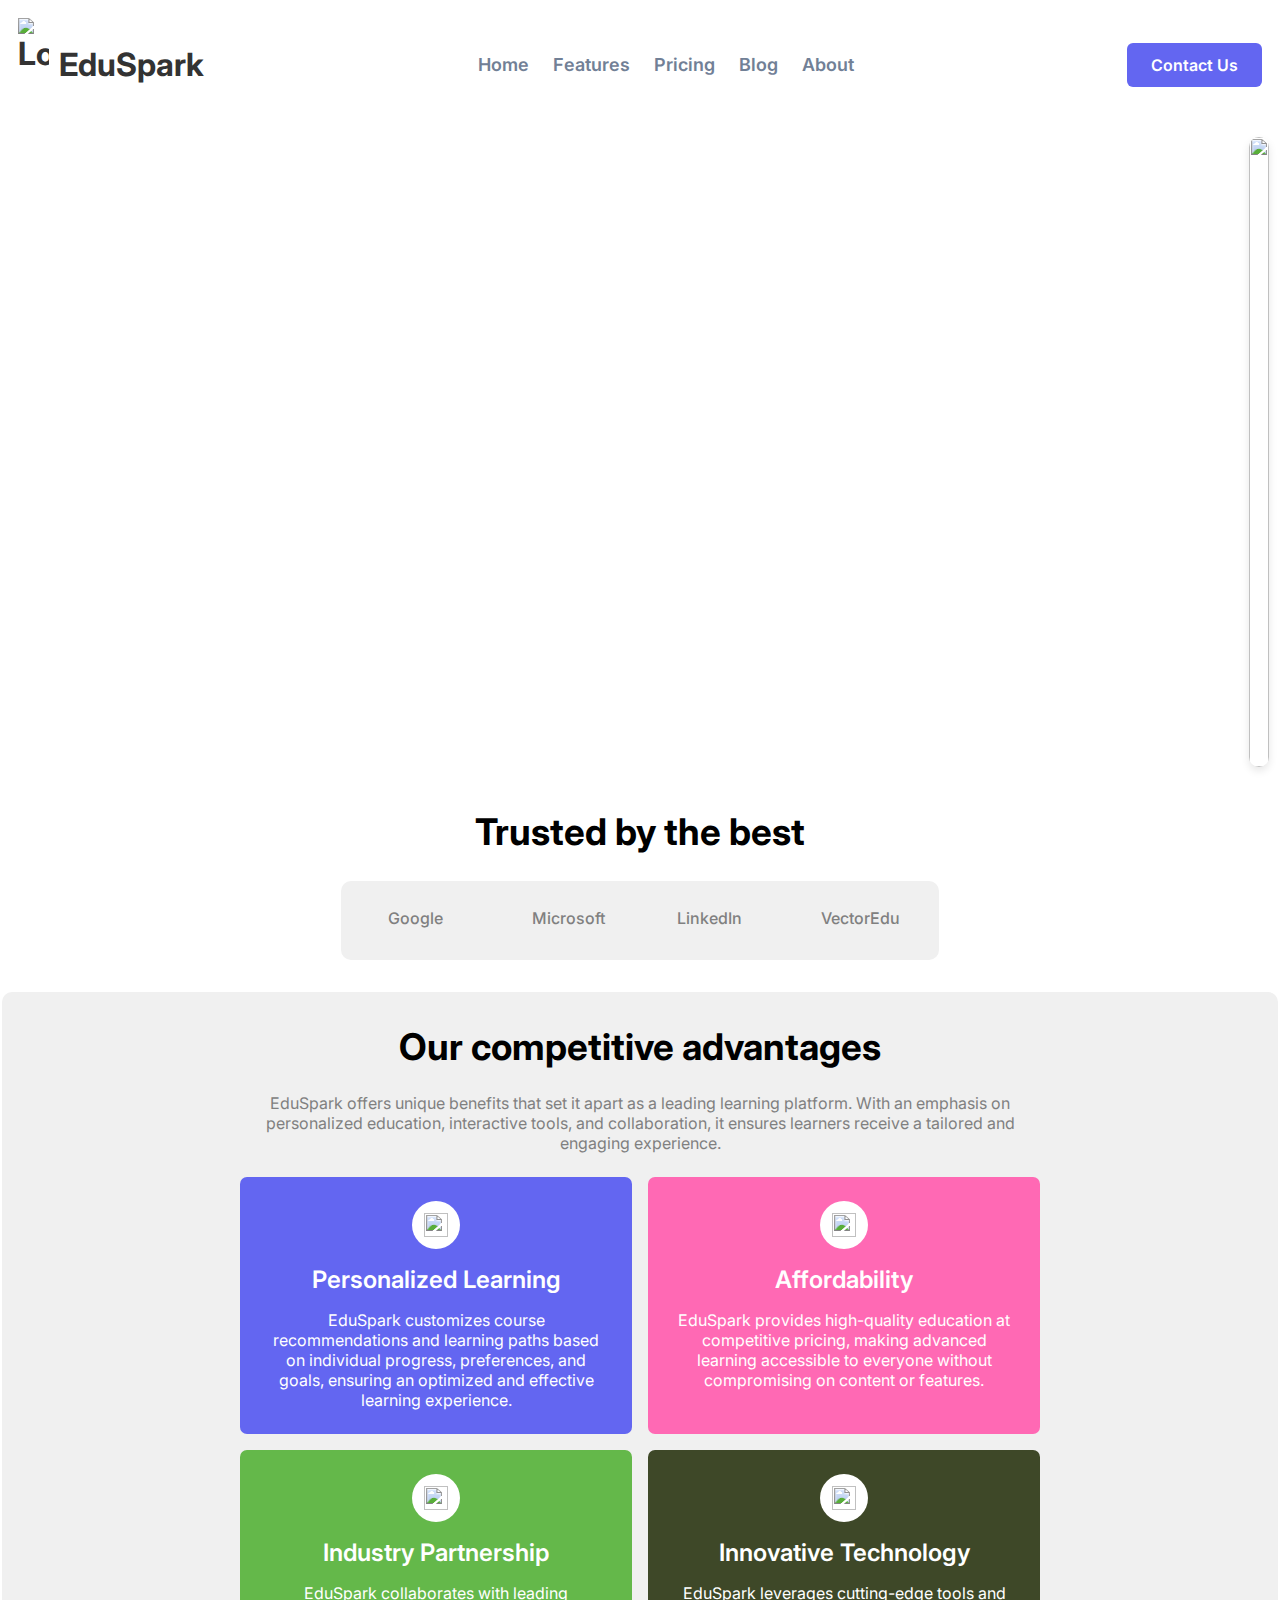
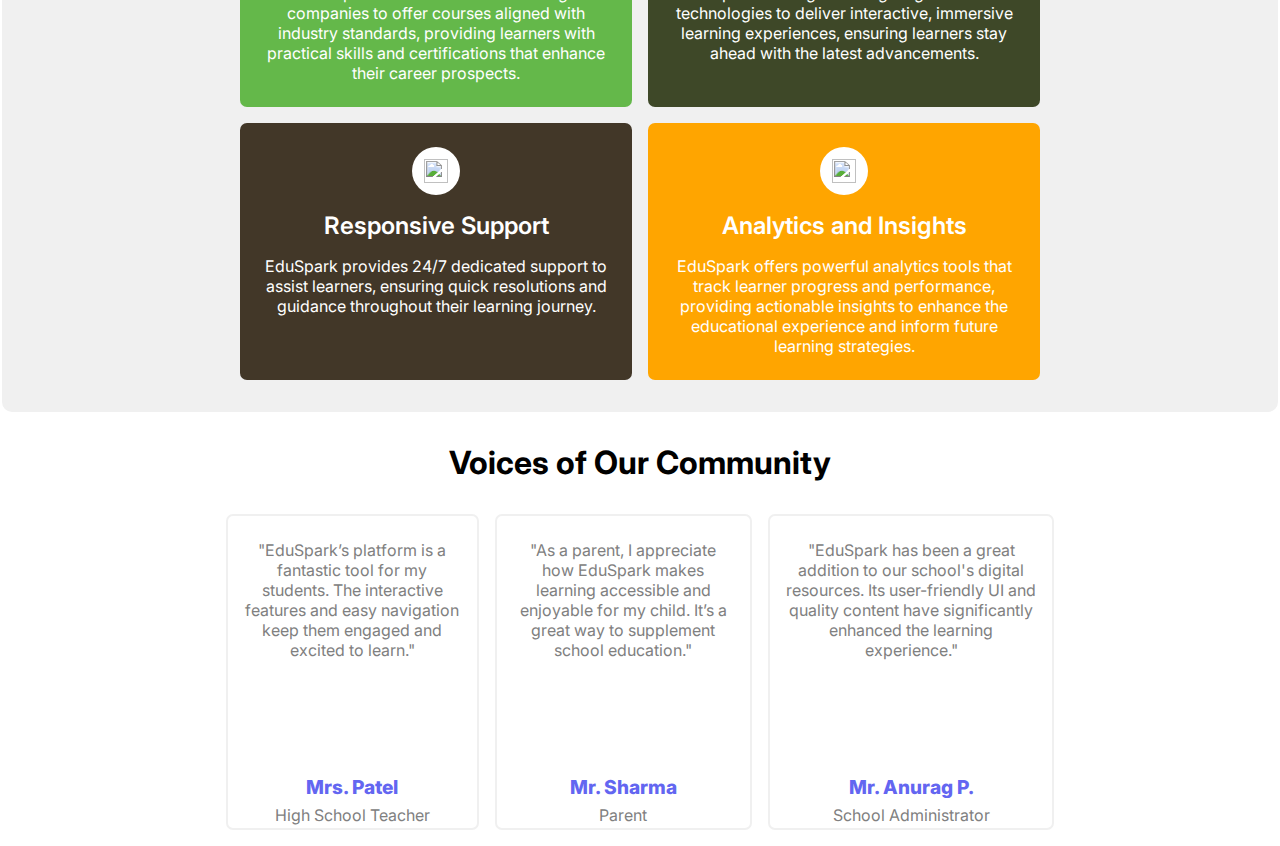
==== index.html @ f5fee0a5 "Create Voice of Our Community Section" ====
<!DOCTYPE html>
<html lang="en">

<head>
    <meta charset="UTF-8">
    <meta name="viewport" content="width=device-width, initial-scale=1.0">
    <title>EduSpark</title>
    <link rel="stylesheet" href="style.css">
</head>

<body>
    <div class="container">
        <div class="header">
            <header class="header-content">
                <a href="#logo" class="logo">
                    <img src="./Images/StudySyn.svg" alt="Logo" class="logo-icon">
                    <span class="logo-text">EduSpark</span>
                </a>
                <nav class="nav">
                    <a href="#home" class="nav-link">Home</a>
                    <a href="#features" class="nav-link">Features</a>
                    <a href="#pricing" class="nav-link">Pricing</a>
                    <a href="#blog" class="nav-link">Blog</a>
                    <a href="#about" class="nav-link">About</a>
                </nav>
                <a class="contact-button" href="#contact">Contact Us</a>
                <button type="button" class="menu-button">
                    <img src="./Images/Hamburger.svg" alt="Menu-Button" class="menu-icon">
                </button>
            </header>
        </div>
        <div class="content">
            <section class="main-section">
                <div class="content-left">
                    <p class="section-level">Very proud to announce</p>
                    <h1 class="section-title">Seamless Learning for Brighter Future</h1>
                    <p class="section-desc">EduSpark is an innovative platform designed to enhance the learning
                        experience for students of all ages. Our mission is to make education accessible, engaging, and
                        effective through a blend of interactive tools and resources. Whether you’re a student looking
                        to deepen your understanding of a subject, a teacher seeking to enrich your curriculum, or a
                        lifelong learner pursuing new knowledge, LearnQuest offers a comprehensive suite of features to
                        support your educational journey.
                        Join EduStart today and embark on a journey of discovery and growth. Let’s make learning an
                        adventure!</p>
                    <div class="button-group">
                        <a href="#" class="button-1">Start Now</a>
                        <a href="#" class="button-2">Take Tour</a>
                    </div>
                </div>
                <div class="content-right">
                    <div class="image-container">
                        <img src="./Images/usgs-hoS3dzgpHzw-unsplash.jpg" alt="" class="section-image">
                    </div>
                </div>
            </section>
        </div>
        <div class="company-container">
            <h1>Trusted by the best</h1>
            <div class="company-grid">
                <div class="company-logo">
                    <img src="./Images/Google.svg" alt="" class="tech-logo">
                    <span class="logo-title">Google</span>
                </div>

                <div class="company-logo">
                    <img src="./Images/Microsoft.svg" alt="" class="tech-logo">
                    <span class="logo-title">Microsoft</span>
                </div>
                <div class="company-logo">
                    <img src="./Images/linkedin.svg" alt="" class="tech-logo">
                    <span class="logo-title">LinkedIn</span>
                </div>
                <div class="company-logo">
                    <img src="./Images/VectorEdu.svg" alt="" class="tech-logo">
                    <span class="logo-title">VectorEdu</span>
                </div>
            </div>


        </div>
        <div class="advantage-container">
            <div class="ad-content">
                <div class="ad-header">Our competitive advantages</div>
                <div class="ad-desc">EduSpark offers unique benefits that set it apart as a leading learning platform.
                    With
                    an emphasis on personalized education, interactive tools, and collaboration, it ensures learners
                    receive
                    a tailored and engaging experience.</div>
                <div class="ad-cards">
                    <div class="card-info-1">
                        <div class="ad-card">
                            <div class="icon-container">
                                <img class="icon-img" src="./Images/PersonalizedLearn.svg" alt="">
                            </div>
                            <div class="card-title">Personalized Learning</div>
                            <div class="card-desc">EduSpark customizes course recommendations and learning paths based
                                on
                                individual progress, preferences, and goals, ensuring an optimized and effective
                                learning
                                experience.</div>
                        </div>
                    </div>

                    <div class="card-info-2">
                        <div class="ad-card">
                            <div class="icon-container">
                                <img class="icon-img" src="./Images/Affordability.svg" alt="">
                            </div>
                            <div class="card-info">
                                <div class="card-title">Affordability</div>
                                <div class="card-desc">EduSpark provides high-quality education at competitive pricing,
                                    making
                                    advanced learning accessible to everyone without compromising on content or
                                    features.
                                </div>
                            </div>
                        </div>
                    </div>
                    <div class="card-info-3">
                        <div class="ad-card">
                            <div class="icon-container">
                                <img class="icon-img" src="./Images/IndustryPatner.svg" alt="">
                            </div>
                            <div class="card-info">
                                <div class="card-title">Industry Partnership</div>
                                <div class="card-desc">EduSpark collaborates with leading companies to offer courses
                                    aligned
                                    with industry standards, providing learners with practical skills and certifications
                                    that
                                    enhance their career prospects.
                                </div>
                            </div>
                        </div>
                    </div>
                    <div class="card-info-4">
                        <div class="ad-card">
                            <div class="icon-container">
                                <img class="icon-img" src="./Images/InnovativeTech.svg" alt="">
                            </div>
                            <div class="card-info">
                                <div class="card-title">Innovative Technology</div>
                                <div class="card-desc">EduSpark leverages cutting-edge tools and technologies to deliver
                                    interactive, immersive learning experiences, ensuring learners stay ahead with the
                                    latest
                                    advancements.</div>
                            </div>
                        </div>
                    </div>
                    <div class="card-info-5">
                        <div class="ad-card">
                            <div class="icon-container">
                                <img class="icon-img" src="./Images/IndustryPatner.svg" alt="">
                            </div>
                            <div class="card-info">
                                <div class="card-title">Responsive Support</div>
                                <div class="card-desc">EduSpark provides 24/7 dedicated support to assist learners,
                                    ensuring
                                    quick resolutions and guidance throughout their learning journey.</div>
                            </div>
                        </div>
                    </div>
                    <div class="card-info-6">
                        <div class="ad-card">
                            <div class="icon-container">
                                <img class="icon-img" src="./Images/Analytics.svg" alt="">
                            </div>
                            <div class="card-info">
                                <div class="card-title">Analytics and Insights</div>
                                <div class="card-desc">EduSpark offers powerful analytics tools that track learner
                                    progress
                                    and
                                    performance, providing actionable insights to enhance the educational experience and
                                    inform
                                    future learning strategies.
                                </div>
                            </div>
                        </div>
                    </div>
                </div>
            </div>

        </div>

        <div class="user-story-container">
            <span class="story-title">Voices of Our Community</span>

            <div class="user-stories">
                <div class="card-1">
                    <p>"EduSpark’s platform is a fantastic tool for my students. The interactive features and easy
                        navigation keep them engaged and excited to learn."
                    </p>
                    <img src="./Images/avatar1.png" alt="" class="user-img">
                    <span class="users">Mrs. Patel</span>
                    <span>High School Teacher</span>
                </div>
                <div class="card-2">
                    <p>"As a parent, I appreciate how EduSpark makes learning accessible and enjoyable for my child.
                        It’s a great way to supplement school education."</p>
                    <img src="./Images/avatar2.png" alt="" class="user-img">
                    <span class="users">Mr. Sharma</span>
                    <span>Parent</span>
                </div>
                <div class="card-3">
                    <p>"EduSpark has been a great addition to our school's digital resources. Its user-friendly
                        UI and quality content have significantly enhanced the learning experience."</p>
                    <img src="./Images/avatar3.png" alt="" class="user-img">
                    <span class="users">Mr. Anurag P.</span>
                    <span>School Administrator</span>
                </div>
            </div>
        </div>


    </div>
</body>

</html>
---- style.css ----
@import url('https://fonts.googleapis.com/css2?family=Inter:wght@100;200;400;500;600;700&display=swap');

:root {
    --primary-color: #6366f1;
    --accent-color: #3f83f8;
    --text-color: #333333;
    --link-color: #2563eb;
    --background-color: #ffffff;
    --light-gray: #f0f0f0;
    --gray: #808080;
    --dark-gray: #555;
}

* {
    margin: 0;
    padding: 0;
    font-family: 'inter', sans-serif;
    text-decoration: none;

}

body {
    height: 100vh;
    text-align: center;
    background-color: var(--background-color);
    padding: 0.1rem;
    overflow-x: hidden;

}

.header-content {
    max-width: 1280px;
    margin: 0 auto;
    display: flex;
    justify-content: space-between;
    align-items: center;
    padding: 1rem;
}

.logo {
    display: flex;
    align-items: center;
    font-size: 2rem;
    font-weight: bold;
    color: var(--text-color);
    text-decoration: none;
    gap: 0.625rem;
}

.logo-icon {
    height: 5.875rem;
    width: 1.938rem;
}

.logo-text {
    font-size: 2rem;
    font-weight: bold;
}

.nav {
    display: none;
    gap: 1.5rem;
}

@media screen and (min-width:768px) {
    .nav {
        display: flex;
    }
}

.nav-link {
    color: #718096;
    font-size: 1.125rem;
    font-weight: 600;
    transform: color 0.1s;
}

.nav-link:hover {
    color: var(--link-color);
    transform: scale(1.1);
    text-shadow: 2px 5px 6px rgb(35, 41, 81);
}

.contact-button {
    display: none;
    border: none;
    border-radius: 0.375rem;
    background-color: var(--primary-color);
    color: var(--background-color);
    transform: all 0.1s;
    padding: 0.75rem 1.5rem;
    font-size: 1rem;
    font-weight: 600;
}

.contact-button:hover {
    box-shadow: 2px 5px 6px rgb(35, 41, 81);
}

@media screen and (min-width:768px) {
    .contact-button {
        display: block;
    }
}

.contact-button:hover {

    background-color: #5254f8;
    transform: scale(1.2);
}

.menu-button {
    display: none;
    border: none;
    border-radius: 0.375rem;
    background-color: var(--background-color);
    font-size: 1rem;
    padding: 0.5rem 0.9rem;
    font-weight: 600;
}

@media screen and (max-width:768px) {
    .menu-button {
        display: block;

    }
}

.menu-icon {
    height: 1.5rem;
    width: 1.5rem;
}

.main-section {
    max-width: 1280px;
    margin: 0 auto;
    display: flex;
    justify-content: space-between;
    flex-direction: column;
    align-items: center;
    gap: 2rem;
    padding: 0.6rem;
}

.content-left {
    text-align: center;
    animation: slideFromLeft 1s ease forwards;
    opacity: 0;
}

@keyframes slideFromLeft {
    0% {
        opacity: 0;
        transform: translateX(-100%);
    }

    100% {
        opacity: 1;
        transform: translateX(0);
    }

}

.section-level {
    font-size: 1.15rem;
    font-weight: 600;
    color: var(--primary-color);

}

.section-title {
    font-size: 2.3;
    color: var(--text-color);

}

.section-desc {
    font-size: 1.13rem;
    color: var(--gray);
    padding-bottom: 2rem;
}

.button-group {
    display: flex;
    gap: 2rem;
    align-items: center;
    justify-content: center;
}

.button-1,
.button-2 {

    border: none;
    border-radius: 0.375rem;
    background-color: var(--primary-color);
    color: var(--background-color);
    padding: 0.75rem 1.5rem;
    font-size: 1rem;
    font-weight: 600;

}

.button-2 {
    background-color: var(--gray);
}

.button-1:hover {
    background-color: #5254f8;
    transform: scale(1.2);
    box-shadow: 2px 5px 6px rgb(35, 41, 81);

}

.button-2:hover {
    background-color: var(--dark-gray);
    transform: scale(1.2);
    box-shadow: 2px 5px 6px rgb(35, 41, 81);

}

.content-right {
    display: flex;
    align-items: center;
    justify-content: center;

}

.image-container {
    border: none;
    border-radius: 1.225rem;
    overflow: hidden;
    box-shadow: 0 4px 8px rgba(0, 0, 0, 0.1);
    height: 50vh;

}

.image-container:hover {
    transform: scale(1.01);
    box-shadow: 2px 3px 6px hotpink;


}

.section-image {
    height: 100%;
    width: 100%;
}

@media screen and (min-width:768px) {
    .main-section {
        flex-direction: row;
    }

    .content-left {
        max-width: 50%;
        text-align: start;
    }

    .section-title {
        padding-left: 0;
        font-size: 3.6rem;
    }

    .button-group {
        justify-content: start;
        padding-left: 0;
    }

    .section-level {
        font-size: 0.9rem;
    }

    .image-container {
        height: 70vh;
    }

    .section-desc {
        font-size: 1rem;
        color: var(--gray);
        width: 90%;
    }
}

.company-container {
    display: flex;
    flex-direction: column;
    justify-content: center;
    align-items: center;
    margin-top: 2rem;
    animation: slideFromLeft 1s ease forwards;
}

.company-grid {
    display: grid;
    grid-template-columns: repeat(2, 1fr);
    gap: 3.6rem;
    padding: 1.7rem 2.4rem;
    background-color: var(--light-gray);
    border: none;
    border-radius: 0.625rem;
    margin-top: 1.7rem;
    margin-bottom: 2rem;
}

.company-logo {
    font-size: 1rem;
    font-weight: 500;
    color: var(--gray);
    display: flex;
    gap: 0.5rem;

}

.tech-logo {
    height: 1.56rem;
    font-size: 0.5rem;
}

.logo-title {
    font-size: 1rem;
}

@media screen and (min-width:640px) {
    .company-grid {
        grid-template-columns: repeat(4, 1fr);
    }

    .company-container h1 {
        font-size: 2.3rem;
        font-weight: bold;
    }
}

.advantage-container {
    background-color: var(--light-gray);
    padding: 2rem 0;
    border-radius: 10px;

}

.ad-content {
    max-width: 800px;
    margin: 0 auto;
    padding: 0 2rem;

}

.ad-header {
    font-size: 2.3rem;
    font-weight: bold;
}

.ad-desc {
    padding: 1.5rem;
    color: var(--gray);

}

.ad-cards {
    display: grid;
    gap: 1rem;
    grid-template-columns: repeat(2, 1fr);

}

.icon-container {
    background-color: var(--background-color);
    height: 3rem;
    width: 3rem;
    border-radius: 50%;
    display: flex;
    justify-content: center;
    align-items: center;
}

.icon-img {
    width: 1.5rem;
    height: 1.5rem;
    padding: 1rem;


}

.ad-card {
    display: flex;
    flex-direction: column;
    justify-content: center;
    align-items: center;
}

.card-title {
    padding-top: 1rem;
    padding-bottom: 1rem;
    font-size: 1.5rem;
    font-weight: 600;
    color: var(--background-color);
}

.card-desc {
    color: var(--background-color);
}

.card-info-1 {
    padding: 1.5rem;
    border-radius: 7px;
    background-color: var(--primary-color);
}

.card-info-1:hover,
.card-info-2:hover,
.card-info-3:hover,
.card-info-4:hover,
.card-info-5:hover,
.card-info-6:hover {
    transform: scale(1.04);
    box-shadow: 2px 5px 6px rgb(35, 41, 81);

}

.card-info-2 {
    padding: 1.5rem;
    border-radius: 7px;
    background-color: hotpink;
}

.card-info-3 {
    padding: 1.5rem;
    border-radius: 7px;
    background-color: rgba(80, 176, 51, 0.881);
}

.card-info-4 {
    padding: 1.5rem;
    border-radius: 7px;
    background-color: rgb(62, 72, 40);
}

.card-info-5 {
    padding: 1.5rem;
    border-radius: 7px;
    background-color: rgb(66, 55, 40);
}

.card-info-6 {
    padding: 1.5rem;
    border-radius: 7px;
    background-color: orange;
}

@media screen and (max-width:768px) {
    .ad-cards {
        grid-template-columns: repeat(1, 1fr);
    }
}

.ad-content .ad-cards {
    transition: opacity 0.9s ease;
}

.ad-cards:hover> :not(:hover) {
    opacity: 0.3;

}


.user-story-container {
    padding-top: 1.9rem;
}

.user-stories {
    margin: 1rem 7rem;
    padding: 1rem 7rem;
    display: flex;
    justify-content: center;
    align-items: center;
    gap: 1rem;


}

.story-title {
    font-size: 2rem;
    font-weight: bold;

}

.card-1,
.card-2,
.card-3 {
    padding-top: 1.5rem;
    border: 2px solid var(--light-gray);
    border-radius: 7px;
    min-height: 15px;
    min-width: 20px;
    display: flex;
    flex-direction: column;
    justify-content: center;
    align-items: center;
}

.card-1:hover,
.card-2:hover,
.card-3:hover {
    transform: scale(1.03);
    box-shadow: 2px 3px 4px rgb(43, 43, 40);

}


.user-stories .user-img {
    padding: 1rem;
    height: 5rem;

}

.user-stories p {
    padding-left: 1rem;
    padding-right: 1rem;
    color: var(--gray)
}

.user-stories .users {
    font-size: 1.2rem;
    font-weight: 800;
    color: var(--primary-color);
}

.user-stories span {
    padding: 0.2rem;
    color: var(--gray);
}

@media screen and (max-width:900px) {
    .user-stories {
        flex-direction: column;
    }
}
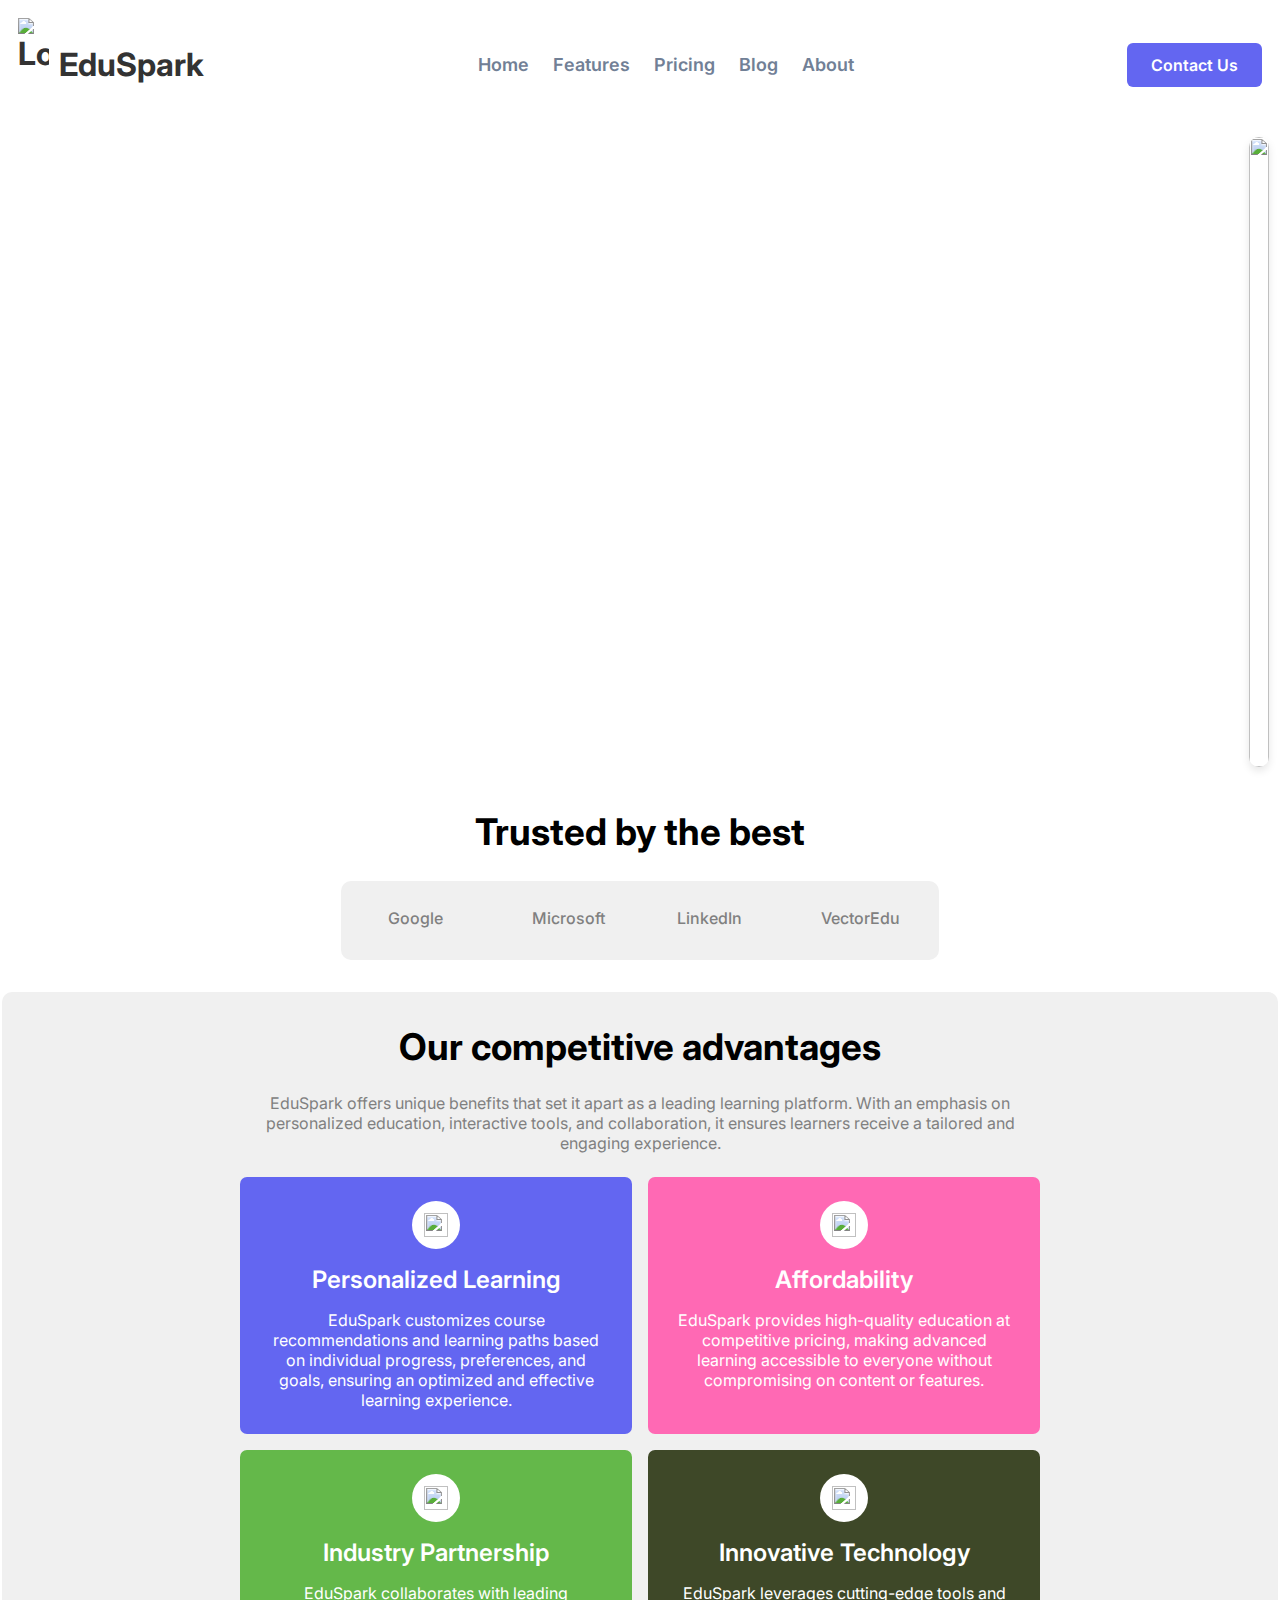
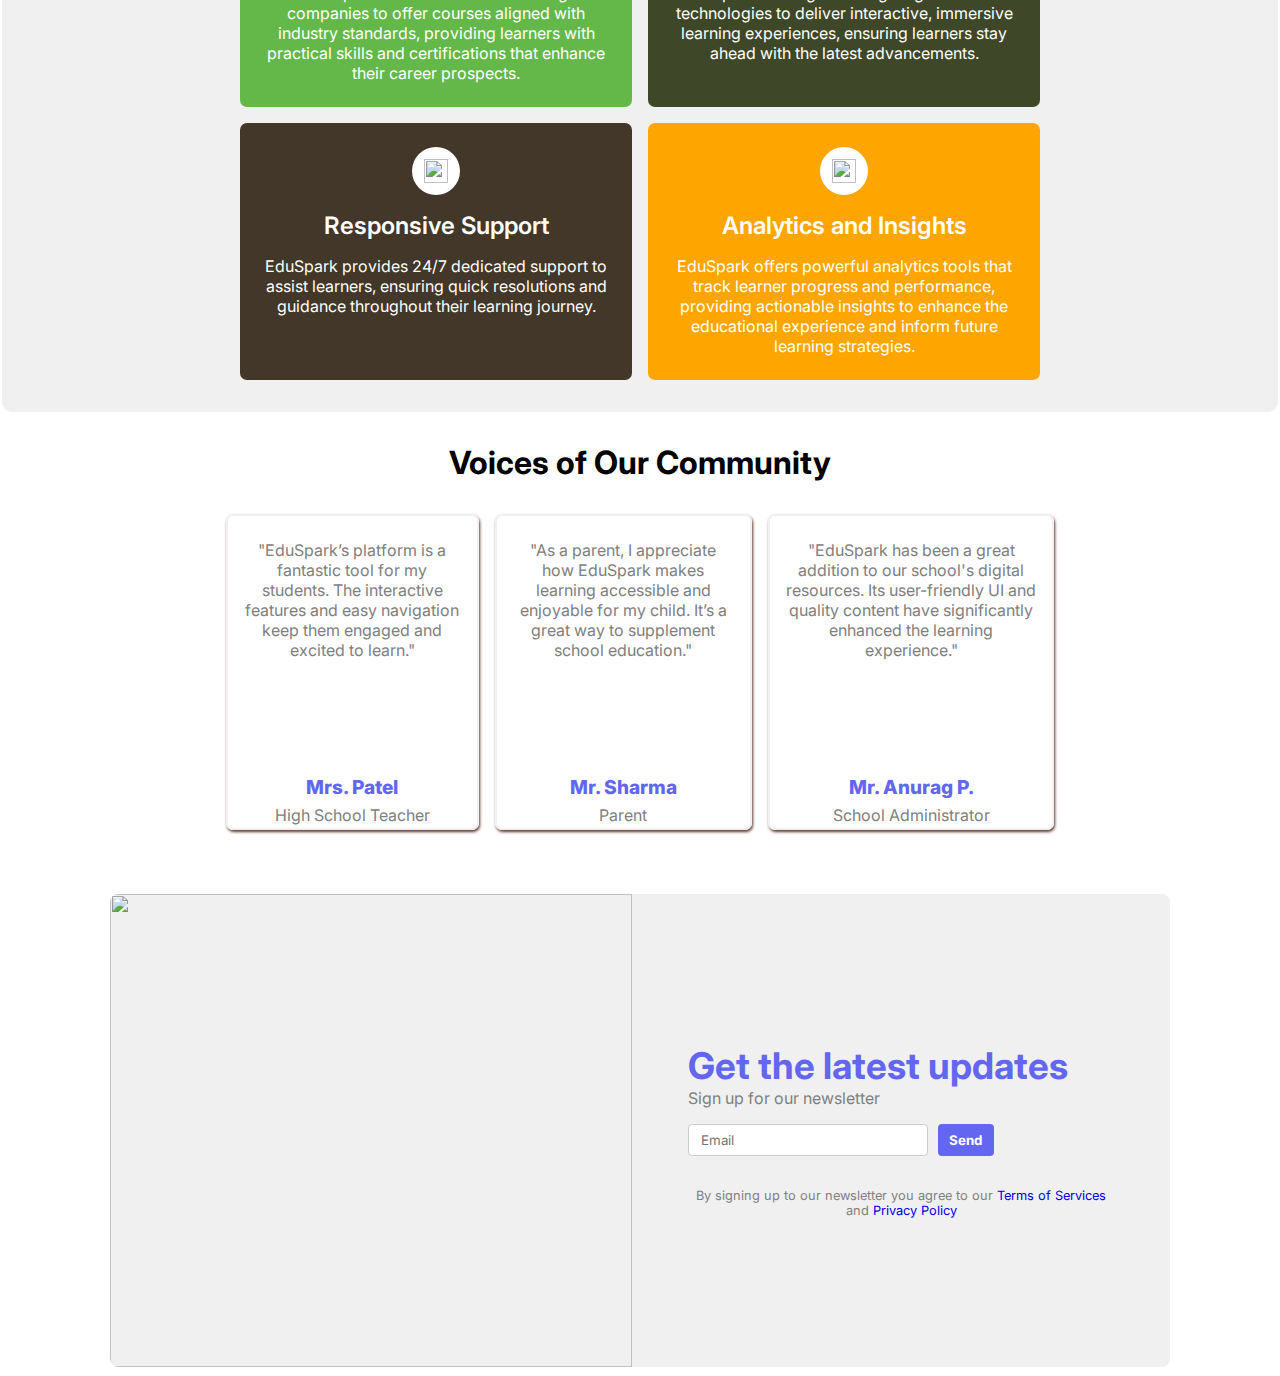
==== commit 0e75c4b7: "Created Newsletter Section" ====
--- a/index.html
+++ b/index.html
@@ -5,6 +5,7 @@
     <meta charset="UTF-8">
     <meta name="viewport" content="width=device-width, initial-scale=1.0">
     <title>EduSpark</title>
+    <link rel="shortcut icon" href="./Images/StudySyn.svg" type="image/x-icon">
     <link rel="stylesheet" href="style.css">
 </head>
 
@@ -17,7 +18,7 @@
                     <span class="logo-text">EduSpark</span>
                 </a>
                 <nav class="nav">
-                    <a href="#home" class="nav-link">Home</a>
+                    <a href="index.html" class="nav-link">Home</a>
                     <a href="#features" class="nav-link">Features</a>
                     <a href="#pricing" class="nav-link">Pricing</a>
                     <a href="#blog" class="nav-link">Blog</a>
@@ -209,7 +210,32 @@
                 </div>
             </div>
         </div>
-
+        <div class="newsletter-container">
+            <div class="newsletter-content">
+                <div class="news-left">
+                    <img src="./Images/img.png" loading="lazy">
+                </div>
+                <div class="news-right">
+                    <div class="news-info">
+                        <span class="news-title">Get the latest updates </span>
+                        <p class="news-desc">Sign up for our newsletter</p>
+
+                    </div>
+                    <form class="news-form">
+                        <input class="news-email" type=email" placeholder="Email">
+                        <button class="news-button">Send</button>
+
+                    </form>
+                    <div class="privacy">
+                        By signing up to our newsletter you agree to our
+                        <a class="news-link" href="#">Terms of Services</a>
+                        and
+                        <a class="news-link" href="#">Privacy Policy</a>
+                    </div>
+
+                </div>
+            </div>
+        </div>
 
     </div>
 </body>
--- a/style.css
+++ b/style.css
@@ -496,14 +496,16 @@
     flex-direction: column;
     justify-content: center;
     align-items: center;
+    box-shadow: 1px 2px 3px rgb(96, 57, 48);
+
 }
 
 .card-1:hover,
 .card-2:hover,
 .card-3:hover {
     transform: scale(1.03);
-    box-shadow: 2px 3px 4px rgb(43, 43, 40);
-
+    box-shadow: 2px 3px 4px rgb(18, 29, 78);
+    border: 1px solid rgba(55, 55, 238, 0.365);
 }
 
 
@@ -534,4 +536,132 @@
     .user-stories {
         flex-direction: column;
     }
+}
+
+.newsletter-container {
+    margin: 0 auto;
+    max-width: 1060px;
+    height: 50vh;
+    background-color: var(--background-color);
+
+}
+
+.newsletter-content {
+    display: flex;
+    background-color: var(--light-gray);
+    height: 105%;
+    border-radius: 8px;
+    overflow: hidden;
+}
+
+.news-left {
+    width: 50%;
+    height: 100%;
+    display: none;
+    position: relative;
+}
+
+.news-left img {
+    width: 100%;
+    height: 100%;
+    position: absolute;
+    inset: 0;
+    border-top-left-radius: 8px;
+    border-bottom-left-radius: 8px;
+    object-fit: cover;
+    object-position: center;
+}
+
+.news-right {
+    padding: 0.5rem;
+    gap: 1rem;
+    width: 98%;
+    display: flex;
+    flex-direction: column;
+    justify-content: center;
+    align-items: flex-start;
+}
+
+
+@media screen and (min-width:640px) {
+    .news-left {
+        display: block;
+        width: 50%;
+    }
+
+    .news-right {
+        width: 50%;
+    }
+
+    .newsletter-container {
+        padding: 2rem;
+
+    }
+}
+
+.news-info {
+    padding: 0 3rem;
+}
+
+.news-title {
+    font-size: 1.5rem;
+    font-weight: bold;
+    color: var(--primary-color);
+    text-align: left;
+}
+
+@media screen and (min-width:640px) {
+    .news-title {
+        font-size: 2.3rem;
+    }
+}
+
+.news-desc {
+    text-align: left;
+    color: var(--gray);
+}
+
+.news-form {
+    padding: 0 3rem;
+    display: flex;
+    flex-wrap: wrap;
+    margin-bottom: 1rem;
+    gap: 0.6rem;
+}
+
+.news-email {
+    background-color: var(--background-color);
+    padding: 0.4rem 0.725rem;
+    color: #333;
+    outline: none;
+    border: 1px solid #ccc;
+    border-radius: 4px;
+
+}
+
+.news-email:focus {
+    border-color: var(--link-color);
+    box-shadow: 0 4px 8px rgba(0, 0, 0, 0.1);
+}
+
+.news-button {
+    background-color: var(--primary-color);
+    padding: 0.5rem 0.725rem;
+    border-radius: 4px;
+    font-weight: 700;
+    color: var(--background-color);
+    outline: none;
+    border: none;
+
+}
+
+.news-button:hover {
+    background-color: #3235c6;
+}
+
+
+.privacy {
+    padding: 0 3rem;
+    font-size: 0.8rem;
+    color: var(--gray);
 }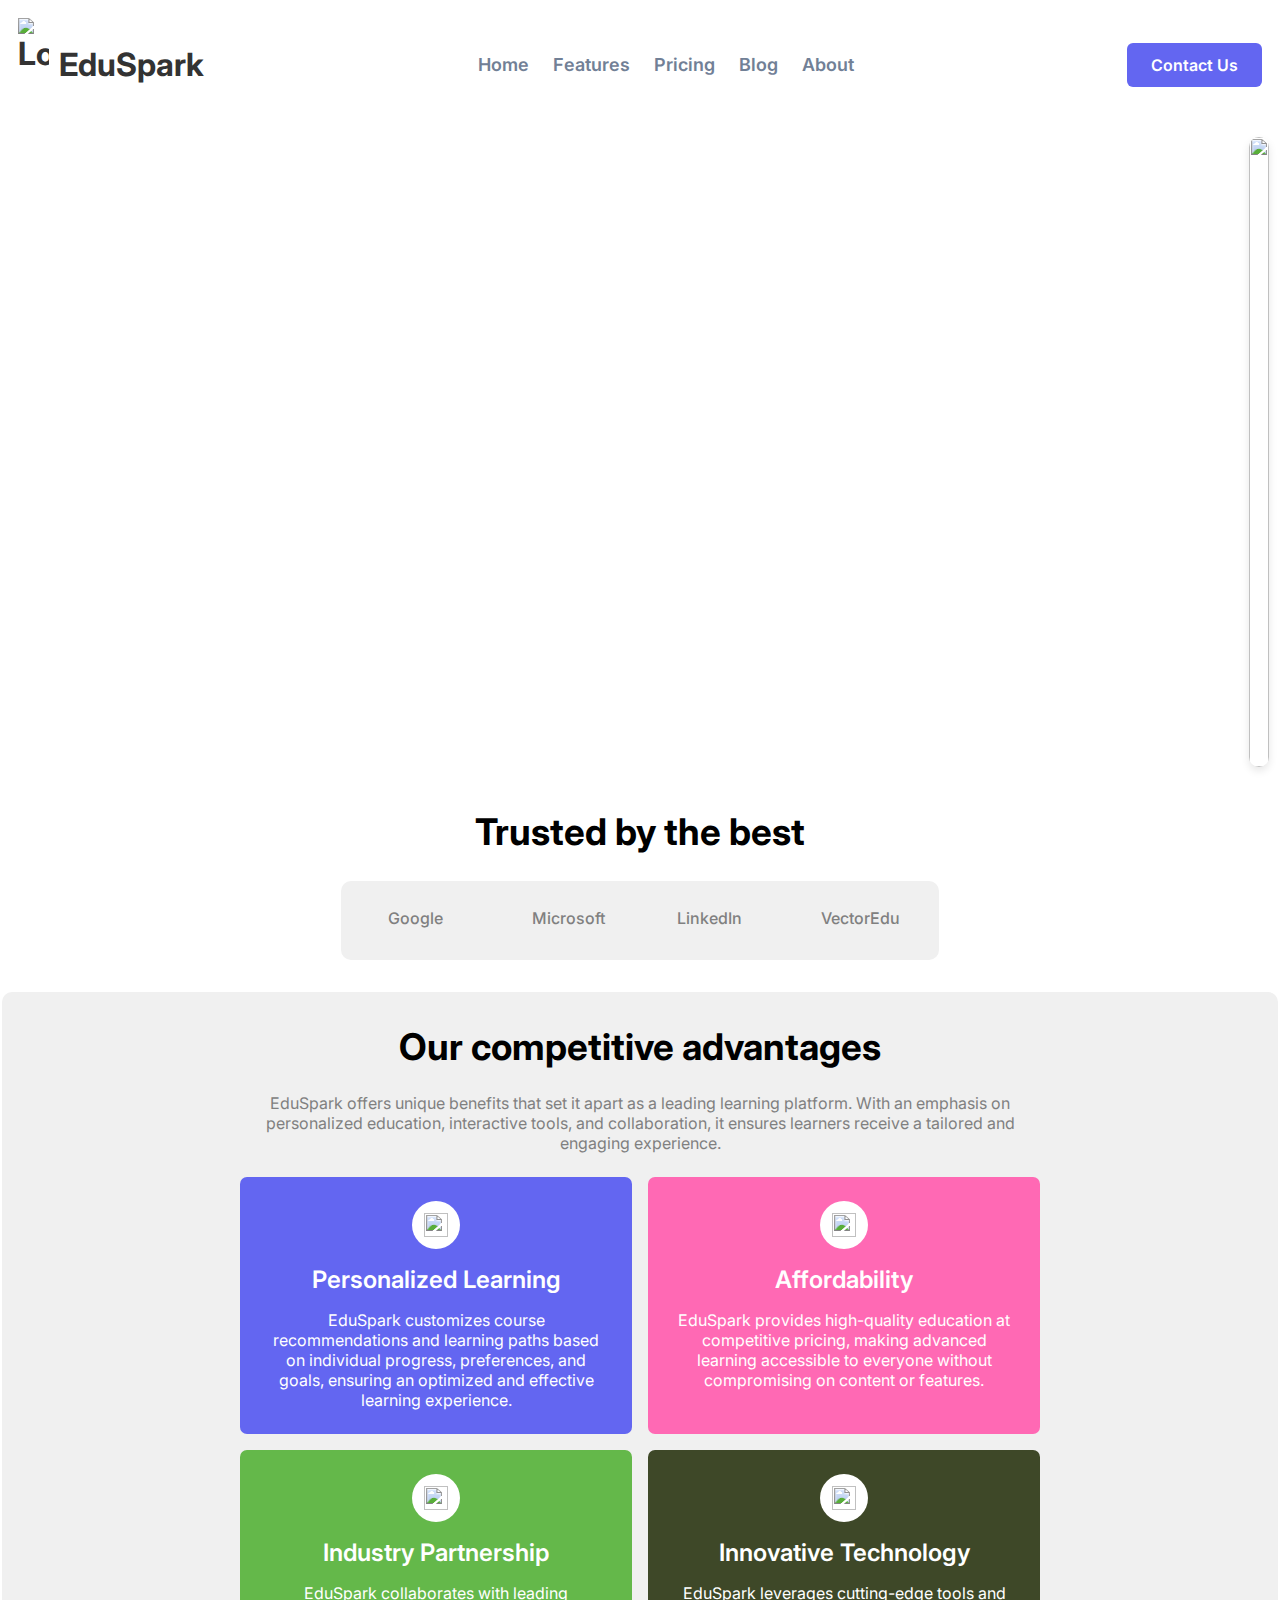
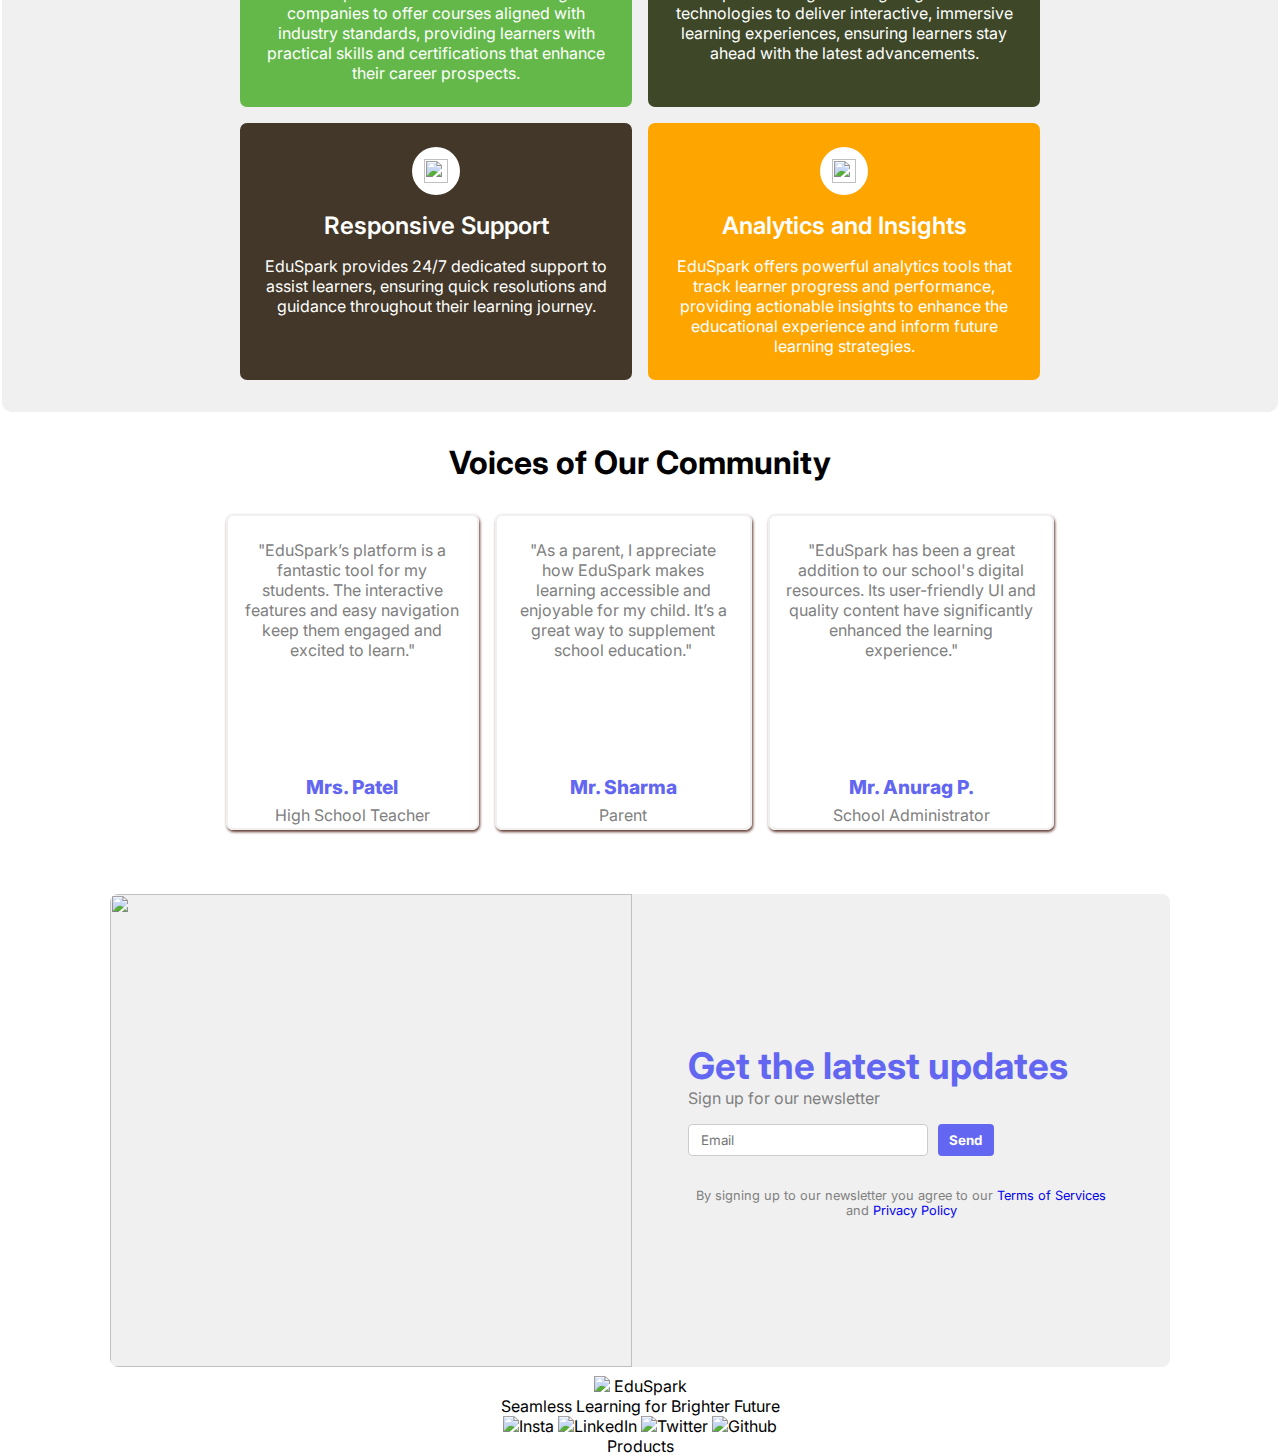
==== commit b192743d: "Remove some bulky code" ====
--- a/index.html
+++ b/index.html
@@ -50,7 +50,7 @@
                 </div>
                 <div class="content-right">
                     <div class="image-container">
-                        <img src="./Images/usgs-hoS3dzgpHzw-unsplash.jpg" alt="" class="section-image">
+                        <img src="./Images/img-10.avif" alt="" class="section-image">
                     </div>
                 </div>
             </section>
@@ -213,7 +213,7 @@
         <div class="newsletter-container">
             <div class="newsletter-content">
                 <div class="news-left">
-                    <img src="./Images/img.png" loading="lazy">
+                    <img src="./Images/Newsletter-3.webp" loading="lazy">
                 </div>
                 <div class="news-right">
                     <div class="news-info">
@@ -222,21 +222,71 @@
 
                     </div>
                     <form class="news-form">
-                        <input class="news-email" type=email" placeholder="Email">
+                        <input class="news-email" type="email" placeholder="Email">
                         <button class="news-button">Send</button>
 
                     </form>
                     <div class="privacy">
                         By signing up to our newsletter you agree to our
-                        <a class="news-link" href="#">Terms of Services</a>
+                        <a class="news-link" href="Terms.html">Terms of Services</a>
                         and
-                        <a class="news-link" href="#">Privacy Policy</a>
-                    </div>
-
-                </div>
-            </div>
-        </div>
-
+                        <a class="news-link" href="PrivacyPolicy.html">Privacy Policy</a>
+                    </div>
+
+                </div>
+            </div>
+        </div>
+        <div class="footer_container">
+            <footer class="footer">
+                <div class="footer-top">
+                    <div class="comp-logo">
+                        <a class="logo-link">
+                            <img src="./Images/StudySyn.svg">
+                            EduSpark
+                        </a>
+                        <p>Seamless Learning for Brighter Future</p>
+                        <div class="social">
+
+                            <a class="social-link">
+                                <img src="./Images/instagram.svg" alt="Insta" loading="lazy">
+
+
+                            </a>
+                            <a class="social-link">
+
+                                <img src="./Images/linkedin.svg" alt="LinkedIn" loading="lazy">
+                            </a>
+                            <a class="social-link">
+
+                                <img src="./Images/twitter.svg" alt="Twitter" loading="lazy">
+
+                            </a>
+                            <a class="social-link">
+
+                                <img src="./Images/github.svg" alt="Github" loading="lazy">
+
+                            </a>
+
+                        </div>
+                        <div class="footer-grid">
+<div class="footer-grid-column">
+    <div class="footer-heading">
+        Products
+    </div>
+<div class="footer-link-list">
+    
+</div>
+
+</div>
+                        </div>
+                    </div>
+                </div>
+                
+            </footer>
+            <div class="footer-copy-right">
+
+            </div>
+        </div>
     </div>
 </body>
 
--- a/style.css
+++ b/style.css
@@ -16,7 +16,6 @@
     padding: 0;
     font-family: 'inter', sans-serif;
     text-decoration: none;
-
 }
 
 body {
@@ -25,7 +24,6 @@
     background-color: var(--background-color);
     padding: 0.1rem;
     overflow-x: hidden;
-
 }
 
 .header-content {
@@ -104,7 +102,6 @@
 }
 
 .contact-button:hover {
-
     background-color: #5254f8;
     transform: scale(1.2);
 }
@@ -122,7 +119,6 @@
 @media screen and (max-width:768px) {
     .menu-button {
         display: block;
-
     }
 }
 
@@ -158,20 +154,17 @@
         opacity: 1;
         transform: translateX(0);
     }
-
 }
 
 .section-level {
     font-size: 1.15rem;
     font-weight: 600;
     color: var(--primary-color);
-
 }
 
 .section-title {
     font-size: 2.3;
     color: var(--text-color);
-
 }
 
 .section-desc {
@@ -189,7 +182,6 @@
 
 .button-1,
 .button-2 {
-
     border: none;
     border-radius: 0.375rem;
     background-color: var(--primary-color);
@@ -197,7 +189,6 @@
     padding: 0.75rem 1.5rem;
     font-size: 1rem;
     font-weight: 600;
-
 }
 
 .button-2 {
@@ -208,21 +199,18 @@
     background-color: #5254f8;
     transform: scale(1.2);
     box-shadow: 2px 5px 6px rgb(35, 41, 81);
-
 }
 
 .button-2:hover {
     background-color: var(--dark-gray);
     transform: scale(1.2);
     box-shadow: 2px 5px 6px rgb(35, 41, 81);
-
 }
 
 .content-right {
     display: flex;
     align-items: center;
     justify-content: center;
-
 }
 
 .image-container {
@@ -231,14 +219,11 @@
     overflow: hidden;
     box-shadow: 0 4px 8px rgba(0, 0, 0, 0.1);
     height: 50vh;
-
 }
 
 .image-container:hover {
     transform: scale(1.01);
     box-shadow: 2px 3px 6px hotpink;
-
-
 }
 
 .section-image {
@@ -308,7 +293,6 @@
     color: var(--gray);
     display: flex;
     gap: 0.5rem;
-
 }
 
 .tech-logo {
@@ -335,14 +319,12 @@
     background-color: var(--light-gray);
     padding: 2rem 0;
     border-radius: 10px;
-
 }
 
 .ad-content {
     max-width: 800px;
     margin: 0 auto;
     padding: 0 2rem;
-
 }
 
 .ad-header {
@@ -353,14 +335,12 @@
 .ad-desc {
     padding: 1.5rem;
     color: var(--gray);
-
 }
 
 .ad-cards {
     display: grid;
     gap: 1rem;
     grid-template-columns: repeat(2, 1fr);
-
 }
 
 .icon-container {
@@ -377,8 +357,6 @@
     width: 1.5rem;
     height: 1.5rem;
     padding: 1rem;
-
-
 }
 
 .ad-card {
@@ -458,30 +436,28 @@
 }
 
 .ad-cards:hover> :not(:hover) {
-    opacity: 0.3;
-
-}
-
+    opacity: 0.6;
+
+}
 
 .user-story-container {
     padding-top: 1.9rem;
+
+
 }
 
 .user-stories {
     margin: 1rem 7rem;
     padding: 1rem 7rem;
     display: flex;
-    justify-content: center;
-    align-items: center;
+    justify-content: start;
+    align-items: start;
     gap: 1rem;
-
-
 }
 
 .story-title {
     font-size: 2rem;
     font-weight: bold;
-
 }
 
 .card-1,
@@ -508,7 +484,6 @@
     border: 1px solid rgba(55, 55, 238, 0.365);
 }
 
-
 .user-stories .user-img {
     padding: 1rem;
     height: 5rem;
@@ -534,8 +509,13 @@
 
 @media screen and (max-width:900px) {
     .user-stories {
+        
+            margin: 1rem 0;
+            padding: 1rem 0;
         flex-direction: column;
-    }
+        min-width: 250px;
+    }
+
 }
 
 .newsletter-container {
@@ -582,7 +562,6 @@
     align-items: flex-start;
 }
 
-
 @media screen and (min-width:640px) {
     .news-left {
         display: block;
@@ -659,7 +638,6 @@
     background-color: #3235c6;
 }
 
-
 .privacy {
     padding: 0 3rem;
     font-size: 0.8rem;
